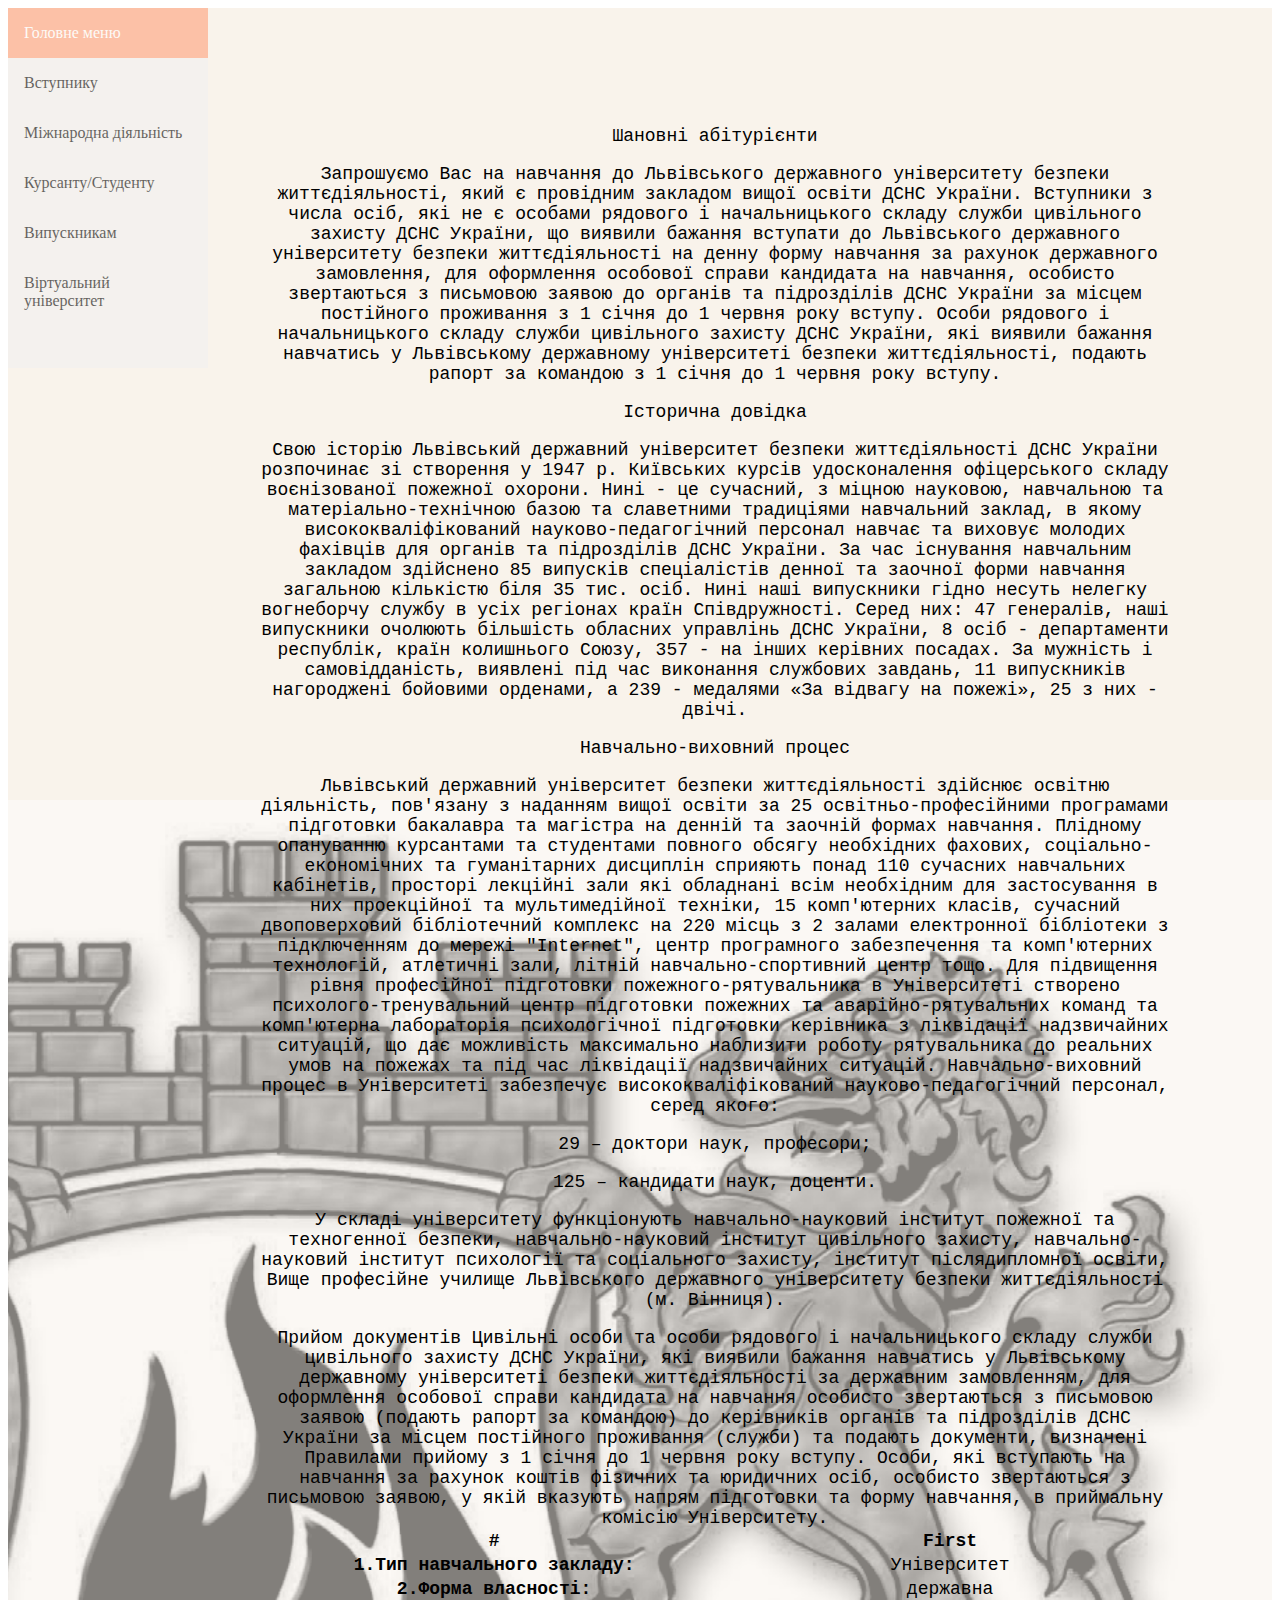
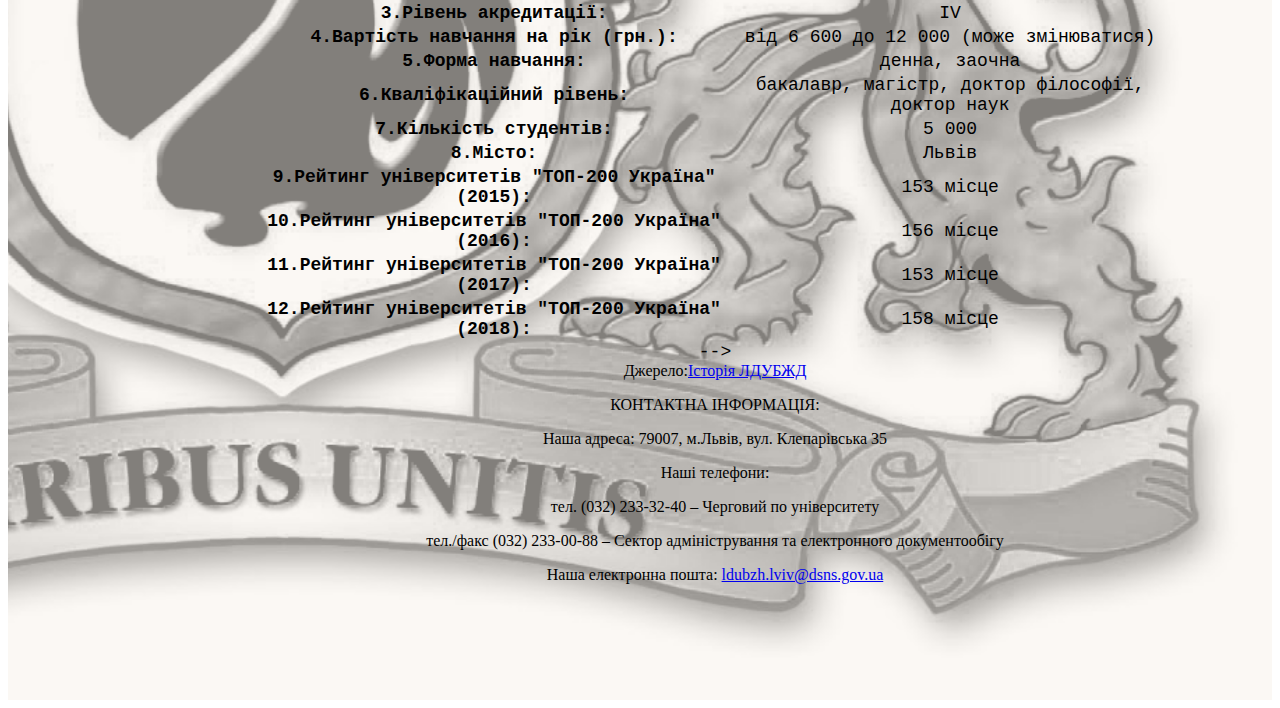
==== abiturient.html @ 24ccb0fb "init project" ====
<!DOCTYPE html>
<html lang="ua">
  <head>
    <meta charset="utf-8">
    <title>Історія Львівського державного університету безпеки життєдіяльності</title>
    <link rel="stylesheet" href="style1.css"><!-- CSS only -->
<link href="https://cdn.jsdelivr.net/npm/bootstrap@5.0.0-beta3/dist/css/bootstrap.min.css" rel="stylesheet" integrity="sha384-eOJMYsd53ii+scO/bJGFsiCZc+5NDVN2yr8+0RDqr0Ql0h+rP48ckxlpbzKgwra6" crossorigin="anonymous">

  </head>

  <body >
     <div class="sidebar">
  <a class="active" href="https://ldubgd.edu.ua/">Головне меню</a>
  <a href="https://ldubgd.edu.ua/abituriientu">Вступнику</a>
  <a href="https://ldubgd.edu.ua/content/mizhnarodna-diyalnist">Міжнародна діяльність</a>
  <a href="https://ldubgd.edu.ua/kursantustudentu">Курсанту/Студенту</a>
  <a href="https://ldubgd.edu.ua/vupysknukam">Випускникам</a>
  <a href="https://http://virt.ldubgd.edu.ua/">Віртуальний університет</a>
</div>
    <div class ="text-center">
 <article class="font">
   
      <p>Шановні абітурієнти</p>
     <p>Запрошуємо Вас на навчання до Львівського державного університету безпеки життєдіяльності, який є провідним закладом вищої освіти ДСНС України.
Вступники з числа осіб, які не є особами рядового і начальницького складу служби цивільного захисту ДСНС України, що виявили бажання вступати до Львівського державного університету безпеки життєдіяльності на денну форму навчання за рахунок державного замовлення, для оформлення особової справи кандидата на навчання, особисто звертаються з письмовою заявою до органів та підрозділів ДСНС України за місцем постійного проживання з 1 січня до 1 червня року вступу. Особи рядового і начальницького складу служби цивільного захисту ДСНС України, які виявили бажання навчатись у Львівському державному університеті безпеки життєдіяльності, подають рапорт за командою з 1 січня до 1 червня року вступу.</p>

<p>Історична довідка</p>

     <p>Свою історію Львівський державний університет безпеки життєдіяльності ДСНС України розпочинає зі створення у 1947 р. Київських курсів удосконалення офіцерського складу воєнізованої пожежної охорони. Нині - це сучасний, з міцною науковою, навчальною та матеріально-технічною базою та славетними традиціями навчальний заклад, в якому висококваліфікований науково-педагогічний персонал навчає та виховує молодих фахівців для органів та підрозділів ДСНС України. За час існування навчальним закладом здійснено 85 випусків спеціалістів денної та заочної форми навчання загальною кількістю біля 35 тис. осіб. Нині наші випускники гідно несуть нелегку вогнеборчу службу в усіх регіонах країн Співдружності. Серед них: 47 генералів, наші випускники очолюють більшість обласних управлінь ДСНС України, 8 осіб - департаменти республік, країн колишнього Союзу, 357 - на інших керівних посадах. За мужність і самовідданість, виявлені під час виконання службових завдань, 11 випускників нагороджені бойовими орденами, а 239 - медалями «За відвагу на пожежі», 25 з них - двічі.</p>

<p>Навчально-виховний процес</p>

     <p>Львівський державний університет безпеки життєдіяльності здійснює освітню діяльність, пов'язану з наданням вищої освіти за 25 освітньо-професійними програмами підготовки бакалавра та магістра на денній та заочній формах навчання. Плідному опануванню курсантами та студентами повного обсягу необхідних фахових, соціально-економічних та гуманітарних дисциплін сприяють понад 110 сучасних навчальних кабінетів, просторі лекційні зали які обладнані всім необхідним для застосування в них проекційної та мультимедійної техніки, 15 комп'ютерних класів, сучасний двоповерховий бібліотечний комплекс на 220 місць з 2 залами електронної бібліотеки з підключенням до мережі "Internet", центр програмного забезпечення та комп'ютерних технологій, атлетичні зали, літній навчально-спортивний центр тощо. Для підвищення рівня професійної підготовки пожежного-рятувальника в Університеті створено психолого-тренувальний центр підготовки пожежних та аварійно-рятувальних команд та комп'ютерна лабораторія психологічної підготовки керівника з ліквідації надзвичайних ситуацій, що дає можливість максимально наблизити роботу рятувальника до реальних умов на пожежах та під час ліквідації надзвичайних ситуацій. Навчально-виховний процес в Університеті забезпечує висококваліфікований науково-педагогічний персонал, серед якого:</p>

<p>29 – доктори наук, професори;</p>  <p>125 – кандидати наук, доценти.</p>
<p>У складі університету функціонують навчально-науковий інститут пожежної та
техногенної безпеки, навчально-науковий інститут цивільного захисту,
навчально-науковий інститут психології та соціального захисту, інститут
післядипломної освіти,  Вище професійне училище Львівського державного
університету безпеки життєдіяльності (м. Вінниця).</p>

Прийом документів
     Цивільні особи та особи рядового і начальницького складу служби цивільного захисту ДСНС України, які виявили бажання навчатись у Львівському державному університеті безпеки життєдіяльності за державним замовленням, для оформлення особової справи кандидата на навчання особисто звертаються з письмовою заявою (подають рапорт за командою) до керівників органів та підрозділів ДСНС України за місцем постійного проживання (служби) та подають документи, визначені Правилами прийому з 1 січня до 1 червня року вступу. Особи, які вступають на навчання за рахунок коштів фізичних та юридичних осіб, особисто звертаються з письмовою заявою, у якій вказують напрям підготовки та форму навчання, в приймальну комісію Університету.
  

      <table class="table ">
 <thead>
    <tr>
      <th scope="col">#</th>
      <th scope="col">First</th>
    
    </tr>
  </thead>
  <tbody>
    <tr>
      <th scope="row">1.Тип навчального закладу:</th>
      <td>  Університет</td>
      
      
    </tr>
    <tr>
      <th scope="row">2.Форма власності:</th>
      <td>державна</td>
     
   
    </tr>
    <tr>
      <th scope="row">3.Рівень акредитації:</th>
     
      <td>IV</td>
    </tr>
    <tr>
      <th scope="row">4.Вартість навчання на рік (грн.):</th>  
      <td>  від 6 600 до 12 000 (може змінюватися)</td>
       <tr>
      <th scope="row">5.Форма навчання:</th>  
      <td>денна, заочна</td>
       <tr>
      <th scope="row">6.Кваліфікаційний рівень:</th>  
      <td>бакалавр, магістр, доктор філософії, доктор наук</td>
       <tr>
      <th scope="row">7.Кількість студентів:</th>  
      <td>  5 000</td>
       <tr>
      <th scope="row">8.Місто:</th>  
      <td>Львів</td>
       <tr>
      <th scope="row">9.Рейтинг університетів "ТОП-200 Україна" (2015):</th>  
      <td>  153 місце</td>
       <tr>
      <th scope="row">10.Рейтинг університетів "ТОП-200 Україна" (2016):</th>  
      <td>  156 місце</td>
       <tr>
      <th scope="row">11.Рейтинг університетів "ТОП-200 Україна" (2017):</th>  
      <td>  153 місце</td>
       <tr>
      <th scope="row">12.Рейтинг університетів "ТОП-200 Україна" (2018):</th>  
      <td>  158 місце</td>
  </tbody>
</table>-->
</article>


    </main>
    <footer>
      Джерело:<a href="https://ldubgd.edu.ua/content/istorichni-vihi-nashogo-navchalnogo-zakladu">Історія ЛДУБЖД</a>
      <p>КОНТАКТНА ІНФОРМАЦІЯ:</p>
      <p>Наша адреса: 79007, м.Львів, вул. Клепарівська 35</p>

      <p>Наші телефони:</p>

      <p>тел. (032) 233-32-40 – Черговий по університету</p>

      <p>тел./факс (032) 233-00-88 – Сектор адміністрування та електронного документообігу</p>

      <p>Наша електронна пошта: <a href="mailto:ldubzh.lviv@dsns.gov.ua">ldubzh.lviv@dsns.gov.ua</a> </p>
    </footer>
  </div>
  </body>
 
</html>
---- style1.css ----
.text-center{
  text-align: center; 
  padding: 100px;
  padding-left:250px; 
  /*background-color: #FFF8DC;
  background-image: url(images/photo_Phon1.png);
  background-repeat: no-repeat;
  background-repeat: repeat-x;
  background-size: 2000px 1200px;-->*/
   background: url(images/photo_Phon3.png) right bottom no-repeat ;
   background-size: 2000px 1500px;
background-color: #f9f3eb;
}

.font{
  font-size: 18px;
  font-family:Courier New, monospace ;

}
.sidebar {

  margin: 0;
  padding: 0;
  width: 200px;
  background-color: #f1f1f1;
  position: absolute;
  height:40%;
  overflow: auto;
   opacity: 0.6;
}

.sidebar a {
  display: block;
  color: black;
  padding: 16px;
  text-decoration: none;
}


.sidebar a.active {
  background-color: #FFA07A;
  color: white;
}


.sidebar a:hover:not(.active) {
  background-color:#FFA07A;
  color: white;
}


div.content {
  margin-left: 200px;
  padding: 1px 16px;
  height: 1000px;
  
}


@media screen and (max-width: 700px) {
  .sidebar {
    width: 100%;
    height: auto;
    position: relative;
  }
  .sidebar a {float: left;}
  div.content {margin-left: 0;}
}
@media screen and (max-width: 400px) {
  .sidebar a {
    text-align: center;
    float: none;
  }
.table table-dark table-striped
{
  opacity:0.3;
  background-color: black;
}
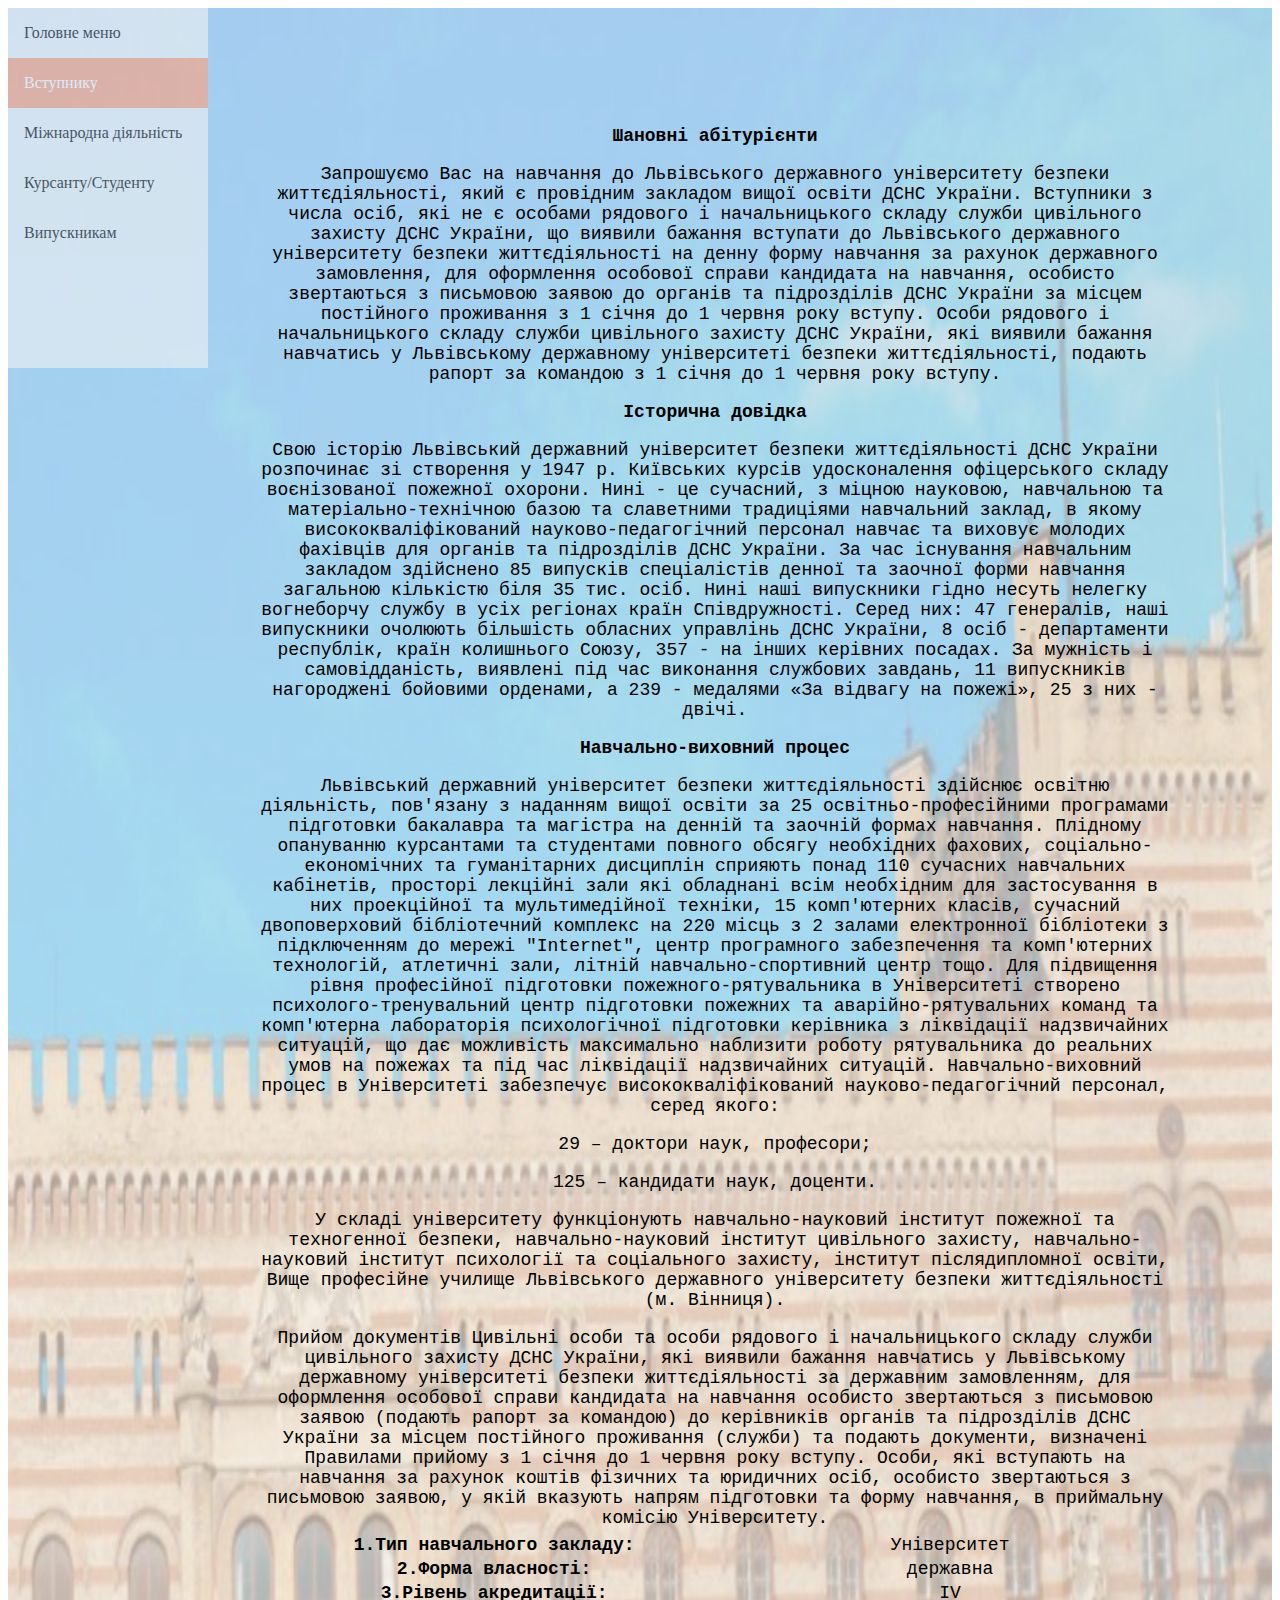
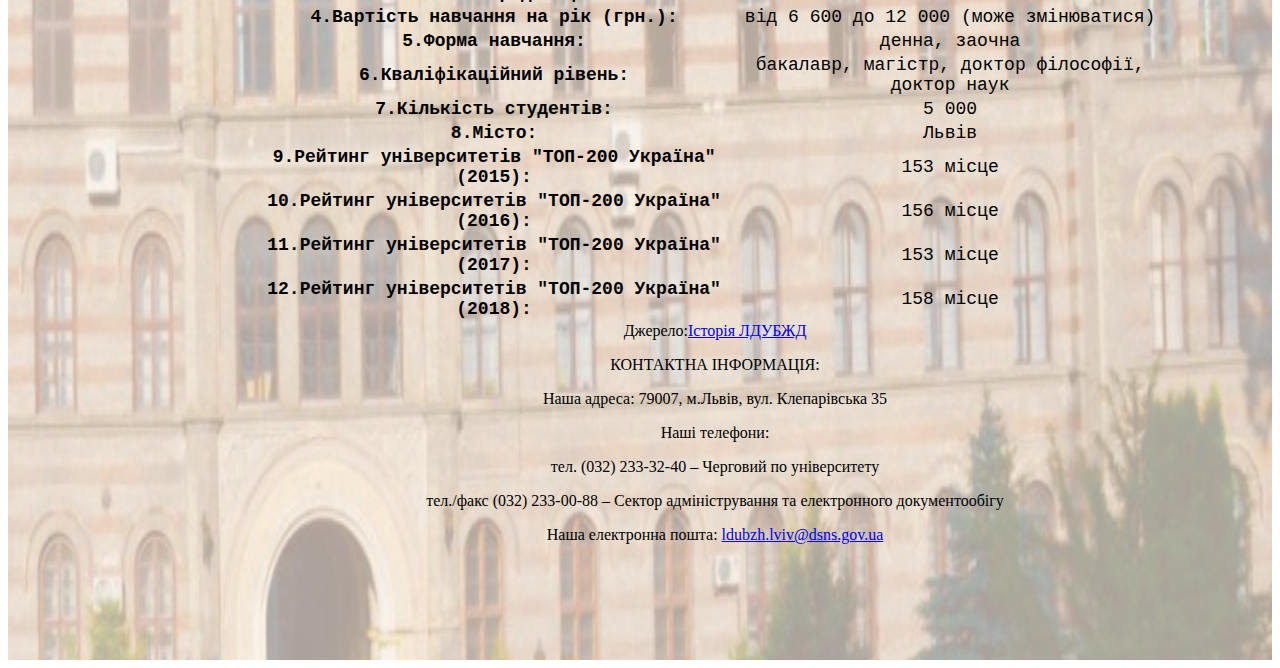
==== commit 50a57cdb: "Add files via upload" ====
--- a/abiturient.html
+++ b/abiturient.html
@@ -2,7 +2,7 @@
 <html lang="ua">
   <head>
     <meta charset="utf-8">
-    <title>Історія Львівського державного університету безпеки життєдіяльності</title>
+    <title>Вступнику</title>
     <link rel="stylesheet" href="style1.css"><!-- CSS only -->
 <link href="https://cdn.jsdelivr.net/npm/bootstrap@5.0.0-beta3/dist/css/bootstrap.min.css" rel="stylesheet" integrity="sha384-eOJMYsd53ii+scO/bJGFsiCZc+5NDVN2yr8+0RDqr0Ql0h+rP48ckxlpbzKgwra6" crossorigin="anonymous">
 
@@ -10,25 +10,24 @@
 
   <body >
      <div class="sidebar">
-  <a class="active" href="https://ldubgd.edu.ua/">Головне меню</a>
-  <a href="https://ldubgd.edu.ua/abituriientu">Вступнику</a>
-  <a href="https://ldubgd.edu.ua/content/mizhnarodna-diyalnist">Міжнародна діяльність</a>
-  <a href="https://ldubgd.edu.ua/kursantustudentu">Курсанту/Студенту</a>
-  <a href="https://ldubgd.edu.ua/vupysknukam">Випускникам</a>
-  <a href="https://http://virt.ldubgd.edu.ua/">Віртуальний університет</a>
+  <a href="cite.html">Головне меню</a>
+  <a class="active" href="abiturient.html">Вступнику</a>
+  <a href="mizhnarodna.dialnist.html">Міжнародна діяльність</a>
+  <a href="kursantu.studentu.html">Курсанту/Студенту</a>
+  <a href="vupysknuky.html">Випускникам</a>
 </div>
     <div class ="text-center">
  <article class="font">
    
-      <p>Шановні абітурієнти</p>
+      <p><strong>Шановні абітурієнти</strong></p>
      <p>Запрошуємо Вас на навчання до Львівського державного університету безпеки життєдіяльності, який є провідним закладом вищої освіти ДСНС України.
 Вступники з числа осіб, які не є особами рядового і начальницького складу служби цивільного захисту ДСНС України, що виявили бажання вступати до Львівського державного університету безпеки життєдіяльності на денну форму навчання за рахунок державного замовлення, для оформлення особової справи кандидата на навчання, особисто звертаються з письмовою заявою до органів та підрозділів ДСНС України за місцем постійного проживання з 1 січня до 1 червня року вступу. Особи рядового і начальницького складу служби цивільного захисту ДСНС України, які виявили бажання навчатись у Львівському державному університеті безпеки життєдіяльності, подають рапорт за командою з 1 січня до 1 червня року вступу.</p>
 
-<p>Історична довідка</p>
+<p><strong>Історична довідка</strong></p>
 
      <p>Свою історію Львівський державний університет безпеки життєдіяльності ДСНС України розпочинає зі створення у 1947 р. Київських курсів удосконалення офіцерського складу воєнізованої пожежної охорони. Нині - це сучасний, з міцною науковою, навчальною та матеріально-технічною базою та славетними традиціями навчальний заклад, в якому висококваліфікований науково-педагогічний персонал навчає та виховує молодих фахівців для органів та підрозділів ДСНС України. За час існування навчальним закладом здійснено 85 випусків спеціалістів денної та заочної форми навчання загальною кількістю біля 35 тис. осіб. Нині наші випускники гідно несуть нелегку вогнеборчу службу в усіх регіонах країн Співдружності. Серед них: 47 генералів, наші випускники очолюють більшість обласних управлінь ДСНС України, 8 осіб - департаменти республік, країн колишнього Союзу, 357 - на інших керівних посадах. За мужність і самовідданість, виявлені під час виконання службових завдань, 11 випускників нагороджені бойовими орденами, а 239 - медалями «За відвагу на пожежі», 25 з них - двічі.</p>
 
-<p>Навчально-виховний процес</p>
+<p><strong>Навчально-виховний процес</strong></p>
 
      <p>Львівський державний університет безпеки життєдіяльності здійснює освітню діяльність, пов'язану з наданням вищої освіти за 25 освітньо-професійними програмами підготовки бакалавра та магістра на денній та заочній формах навчання. Плідному опануванню курсантами та студентами повного обсягу необхідних фахових, соціально-економічних та гуманітарних дисциплін сприяють понад 110 сучасних навчальних кабінетів, просторі лекційні зали які обладнані всім необхідним для застосування в них проекційної та мультимедійної техніки, 15 комп'ютерних класів, сучасний двоповерховий бібліотечний комплекс на 220 місць з 2 залами електронної бібліотеки з підключенням до мережі "Internet", центр програмного забезпечення та комп'ютерних технологій, атлетичні зали, літній навчально-спортивний центр тощо. Для підвищення рівня професійної підготовки пожежного-рятувальника в Університеті створено психолого-тренувальний центр підготовки пожежних та аварійно-рятувальних команд та комп'ютерна лабораторія психологічної підготовки керівника з ліквідації надзвичайних ситуацій, що дає можливість максимально наблизити роботу рятувальника до реальних умов на пожежах та під час ліквідації надзвичайних ситуацій. Навчально-виховний процес в Університеті забезпечує висококваліфікований науково-педагогічний персонал, серед якого:</p>
 
@@ -46,8 +45,8 @@
       <table class="table ">
  <thead>
     <tr>
-      <th scope="col">#</th>
-      <th scope="col">First</th>
+      <th scope="col"></th>
+      <th scope="col"></th>
     
     </tr>
   </thead>
@@ -97,7 +96,7 @@
       <th scope="row">12.Рейтинг університетів "ТОП-200 Україна" (2018):</th>  
       <td>  158 місце</td>
   </tbody>
-</table>-->
+</table>
 </article>
 
 
--- a/style1.css
+++ b/style1.css
@@ -7,8 +7,8 @@
   background-repeat: no-repeat;
   background-repeat: repeat-x;
   background-size: 2000px 1200px;-->*/
-   background: url(images/photo_Phon3.png) right bottom no-repeat ;
-   background-size: 2000px 1500px;
+   background: url(images/photo_Phon1.png) right top no-repeat ;
+   background-size: 2000px 2500px;
 background-color: #f9f3eb;
 }
 
